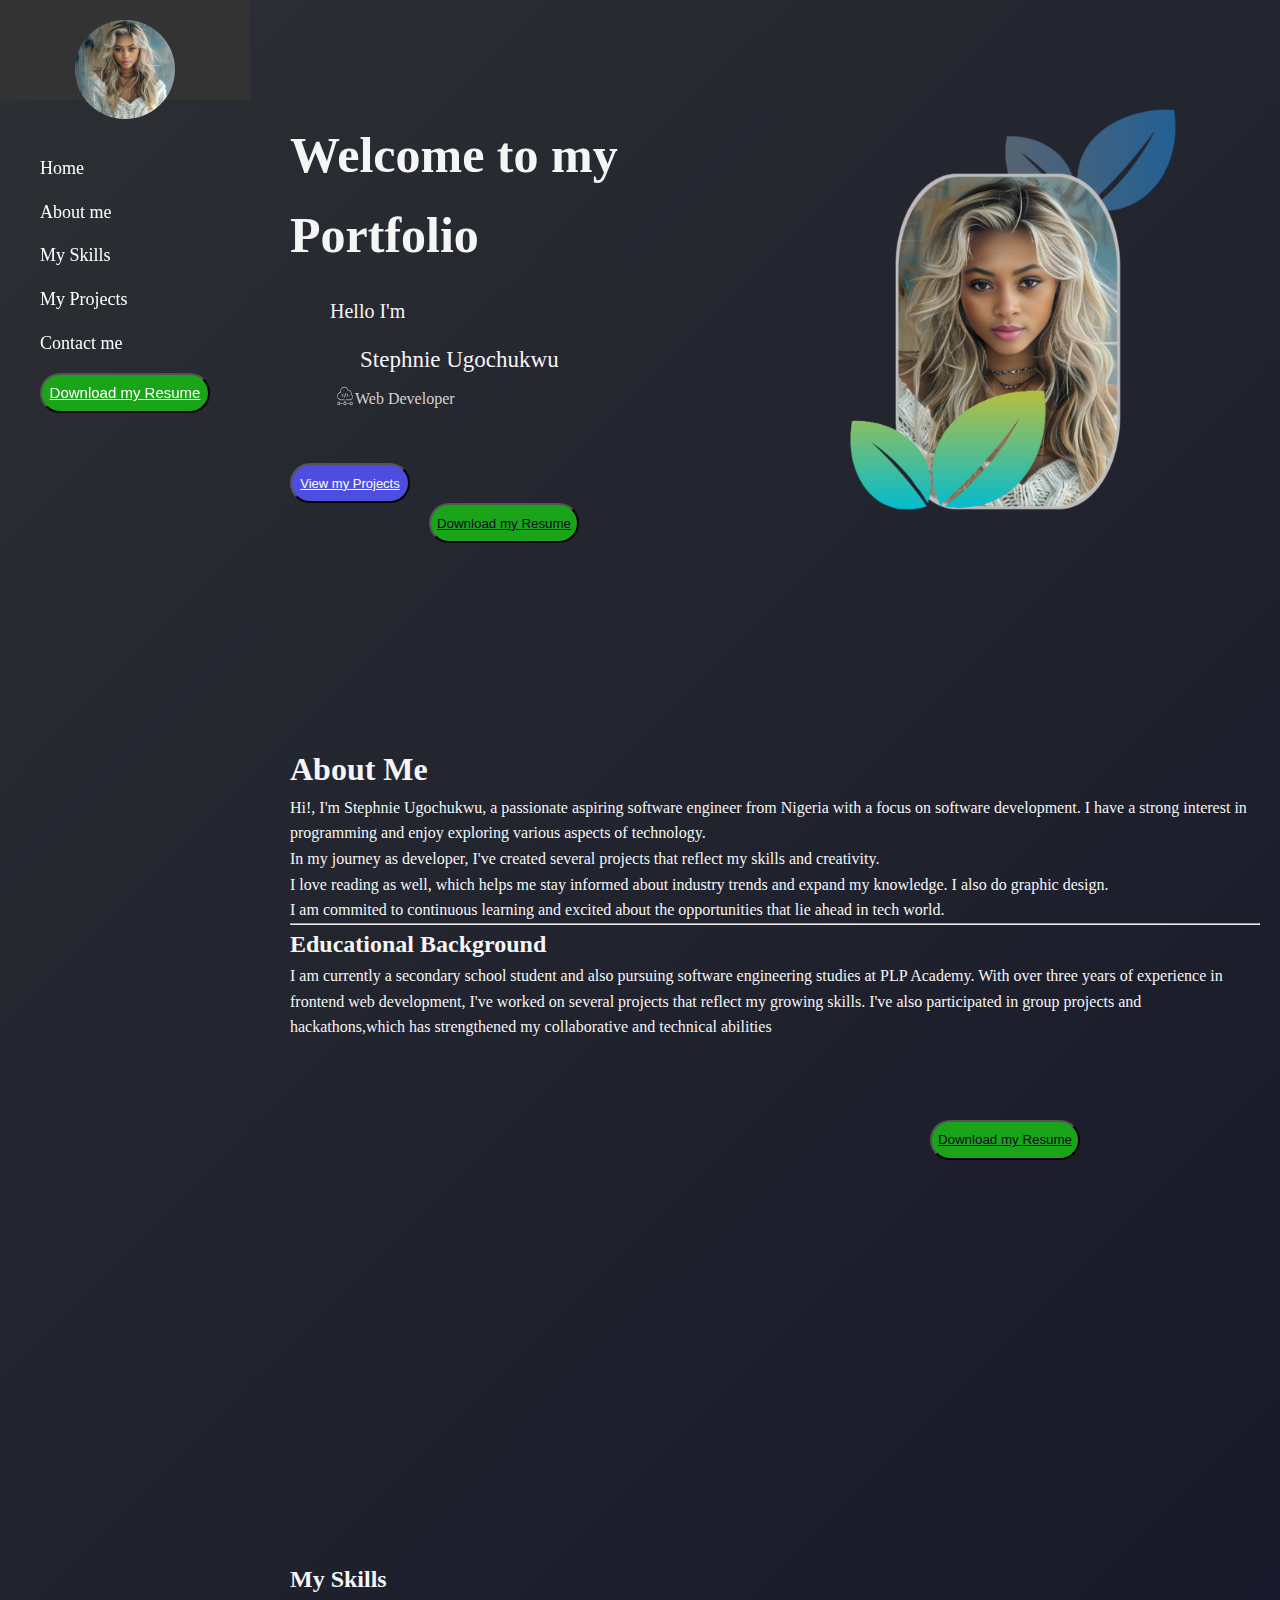
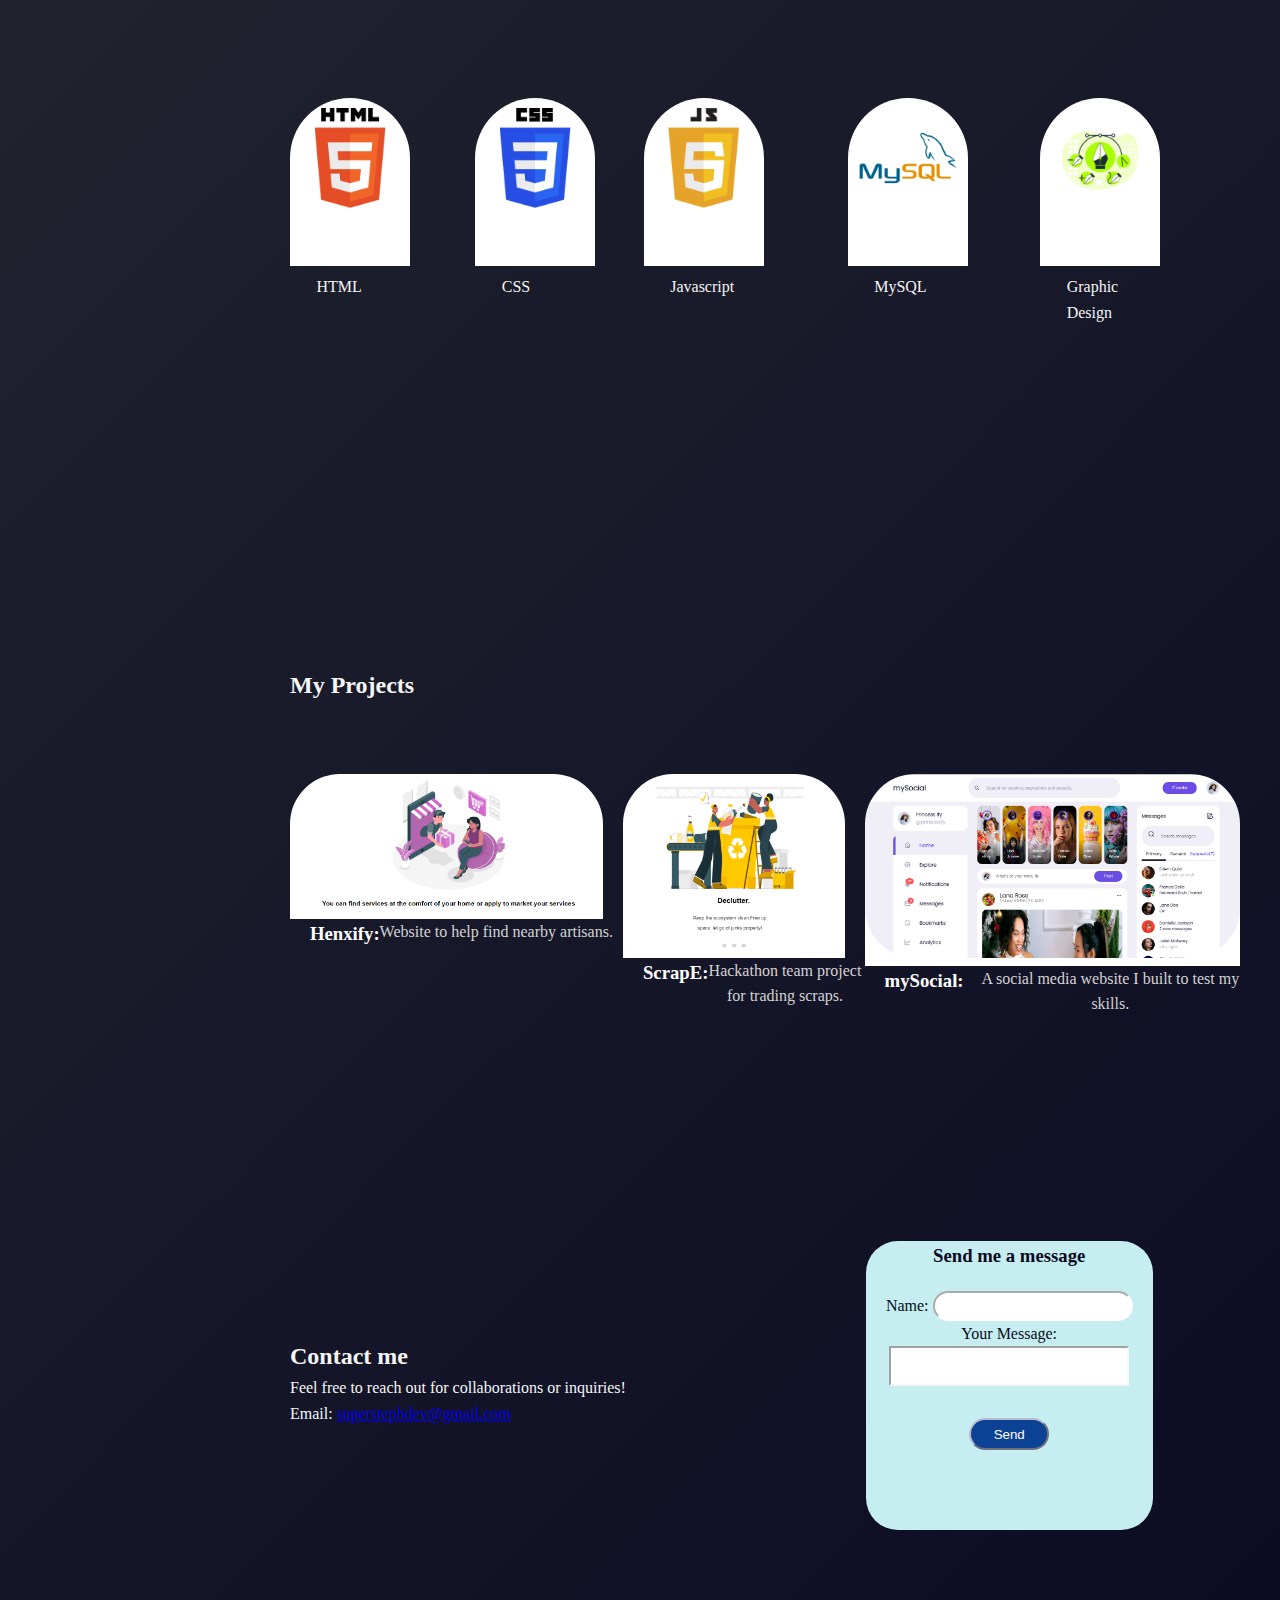
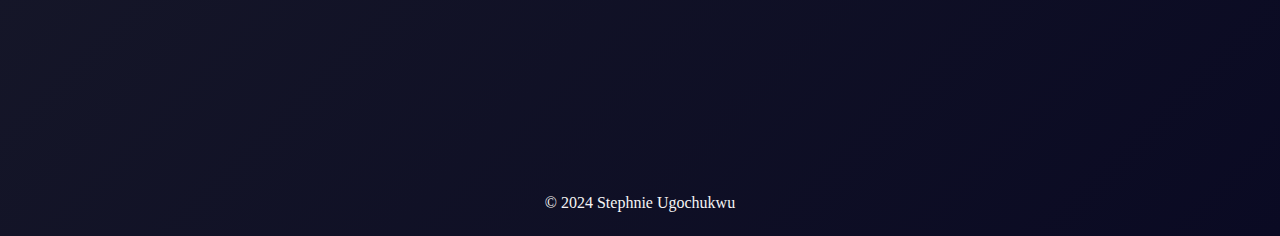
==== My-Portfolio.html @ 868a3bc3 "first" ====
<!DOCTYPE html>
<html lang="en">
<head>
    <meta charset="UTF-8">
    <meta name="viewport" content="width=device-width, initial-scale=1.0">
    <title>Portfolio-Stephnie Ugochukwu</title>
    <link rel="stylesheet" href="style.css">
</head>
<body>
<!---------------------NAV-BAR--------------------->
  <header>
   <div class="navbar">
    <img src="Assets/profile-photo.JPG" alt="My profile photo" class="profile-photo">
      <nav>
          <ul>
              <li><a href="#Home">Home</a></li>
              <li><a href="#About">About me</a></li>
              <li><a href="#skills">My Skills</a></li>
              <li><a href="#projects">My Projects</a></li>
              <li><a href="#contact">Contact me</a></li>
              <li><button class="download_resume1"><a href="Assets/Resume.pdf" target ="_blank" download="Assets/Resume.pdf" >Download my Resume</a></button></li>
          </ul>
      </nav>
    </div>  
  </header>

<!----------------------MAIN------------------------>
  <main>
      <!----------------HOME------------------->
    <section id="Home">
        <div class="container">
            <div class="welcome-section">
                <h1>Welcome to my Portfolio</h1>
                  <p class="hello">Hello I'm</p>
                  <p class="name">Stephnie Ugochukwu</p>
                <span class="description">
                   <i><img src="Assets/cloud.png" alt="icon"></i>
                   <p>Web Developer</p>
                </span>
                <button class="view_projects"><a href="#projects">View my Projects</a></button>

                <button class="download_resume2"><a href="Assets/Resume.pdf" target ="_blank" download="Assets/Resume.pdf">Download my Resume</a></button>
            </div>
            <div class="image-section">
                <img src="Assets/My photo.png" alt="My photo">
            </div>
        </div>
    </section>

     <!--------------ABOUT ME----------------->
     <section id="About">
        <h1>About Me</h1>
         <div class="about-me">
            <p>
                Hi!, I'm Stephnie Ugochukwu, a passionate aspiring software engineer from Nigeria with a focus 
                on software development. I have a strong interest in programming and enjoy 
                exploring various aspects of technology. 
            </p>
            <p>
              In my journey as developer, I've created several projects that
               reflect my skills and creativity.
            </p>
            <p>
                I love reading as well, which helps me stay informed about industry trends
                and expand my knowledge. I also do graphic design.
            </p>
            <p>
                I am commited to continuous learning and excited about the opportunities that lie
                ahead in tech world.
            </p>
         </div>
        <hr>
        <h2>Educational Background</h2>
        <p>
            I am currently a secondary school student and also pursuing software engineering 
           studies at PLP Academy. With over three years of experience in frontend web development,
           I've worked on several projects that reflect my growing skills. I've also participated 
           in group projects and hackathons,which has strengthened my collaborative and technical abilities 
        </p>
        <div class="resume">
            <button class="download_resume3"><a href="Assets/Resume.pdf" target ="_blank" download="Assets/Resume.pdf">Download my Resume</a>
        </div>
     </section>

     <!------------MY SKILLS----------------->
     <section id="skills">
        <h2>My Skills</h2>
                <div class="skills">
                    <div class="skill">
                        <img src="Assets/html.png" alt="">
                    </div>
                    <li>HTML</li>
                    <div class="skill">
                        <img src="Assets/css.png" alt="">
                    </div>
                    <li>CSS</li>
                    <div class="skill">
                        <img src="Assets/javascript.png" alt="">
                    </div>
                    <li>Javascript</li>
                    <div class="skill">
                        <img src="Assets/mysql.png" alt="">
                    </div>
                    <li>MySQL</li>
                    <div class="skill">
                        <img src="Assets/graphic-des.png" alt="">
                    </div>
                    <li>Graphic Design</li>
                </div> 
            
     </section>

     <!------------MY PROJECTS----------------->
     <section id="projects">
        <h2>My Projects</h2>
        <div class="projects">
        <div class="project">
            <div class="frame">
             <img src="Assets/Henxify.png" alt="">
            </div>
            <div class="description">
             <h3>Henxify: </h3>
             <p>Website to help find nearby artisans.</p>
            </div>
         </div>
        <div class="project">
           <div class="frame">
            <img src="Assets/scrapE.png" alt="">
           </div>
           <div class="description">
            <h3>ScrapE: </h3>
            <p> Hackathon team project for trading scraps.</p>
           </div>
        </div>
        <div class="project">
            <div class="frame">
             <img src="Assets/mySocial.png" alt="">
            </div>
            <div class="description">
             <h3>mySocial: </h3>
             <p>A social media website I built to test my skills.</p>
            </div>
         </div>
        </div> 
     </section>

    <!------------CONTACT ME-----------------> 
    <section id="contact">
        <div class="contain">
         <div class="mail">
            <h2>Contact me</h2>
            <p>Feel free to reach out for collaborations or inquiries!</p>
            <p>Email: <a href="mailto:superstephdev@gmail.com">superstephdev@gmail.com</a></p>
         </div>
         <div class="sendmessage">
            <h3>Send me a message</h3>
            <form action="mailto:superstephdev@gmail.com">
                <div class="inputname">
                    <label for="Name:">Name:</label>
                    <input type="text"name="" id="">
                </div>
                <div class="inputmessage">
                    <label for="Message">Your Message:</label>
                    <input type="text" name="" id="">
                </div>
                <button type="submit">Send</button>
        
            </form>
         </div>
        </div>
    </section>
  </main>

  <footer>
    <p>&copy; 2024 Stephnie Ugochukwu</p>
  </footer>

  <script src="index.js"></script>
---- style.css ----
* {
    box-sizing: border-box;
    margin: 0;
    padding: 0;
}

body{
    line-height: 1.6;
    background: linear-gradient(135deg, #2c2f33, #0A0A23);
    color: #f5f5f5;
}

body::-webkit-scrollbar{
    width: 12px;
    height: 12px;
}

body::-webkit-scrollbar-track{
    background: #2c2f33;
    border-radius: 10px;
}

body::-webkit-scrollbar-thumb{
    background: #607ff1;
    border-radius: 10px;
}

body::-webkit-scrollbar-thumb:hover{
    background: #b2eef8;
}

body::-webkit-scrollbar-corner{
    background-color: #2c2f33;
}

/*----------NAVBAR-----------*/

header{
    position: fixed;
    top: 0;
    left: 0;
    width: 250px;
    height: 100px;
    background: #333;
    color: #fff;
    padding: 20px;
}

.navbar{
    display: flex;
    flex-direction: column;
    align-items: center;
}

.profile-photo{
    width: 100px;
    border-radius: 50%;
    margin-bottom: 20px;
}

nav ul{
    list-style-type: none;
    padding: 0;
}

nav ul li{
    margin: 15px 0;
}

nav a{
    color: #fff;
    text-decoration: none;
    font-size: 18px;
}

nav .download_resume1{
    width: 170px;
    height: 40px;
    border-radius: 1.5rem;
    background-color: rgb(26, 164, 26);
}

.download_resume1 a{
    color: white;
    text-decoration: underline;
    font-size: 15px;   
}

.download_resume1 a:hover{
    color: #05dce3;
}

nav a:hover{
   color: #0f0f; 
}

/*----------SECTIONS---------*/
section{
    padding: 80px 20px;
    margin-left: 270px;
}

h1 h2 h3{
    margin-bottom: 20px;
}



/*---------HOME----------*/

.container{
    display: flex;
    flex-direction: row;
}

.container h1{
    font-size: 50px;
}

.welcome-section{
    margin-top: 35px;
}

.hello{
    margin-top: 20px;
    margin-bottom: 15px;
    margin-left: 40px;
    color: 2c2c2c;
    font-size: 20px;
}

.name{
  margin-left: 70px;
  margin-bottom: 7px;
  font-size: 23px;
}

.description{
    display: flex;
    flex-direction: row;
    color: #bcbcd1;
    margin-left: 45px;
}

.description img{
    width: 20px;
    height: 20px;    
}

.description p{
    color: lightgray;
}

.view_projects{
    width: 120px;
    height: 40px;
    border-radius: 1.5rem;
    margin-top: 15px;
    background-color: rgb(77, 77, 223);
}

.view_projects:hover{
    background: linear-gradient(270deg, #2e2ed5, #7c7c86);
}

.view_projects a{
   color: #fff; 
   font-size: 13px;  
}

.download_resume2{
    width: 150px;
    height: 40px;
    border-radius: 1.5rem;
    margin-top: 50px;
    background-color: rgb(26, 164, 26);
    position: relative;
    top: 40px;
    left: 15px;
}

.download_resume2 a{
   color: #0A0A23;
}

.download_resume2:hover{
    background: linear-gradient(45deg, #36d52e, hsl(240, 45%, 57%));
}

.image-section img{
    width: 31rem;
}


/*-----------ABOUT ME------------*/

#about h1{
    font-size: 50px;
    margin-bottom: 15px;
}

#about .about-me{
   margin-bottom: 20px;
}

#about h2{
    margin-top: 40px;
    margin-bottom: 20px;
}

.download_resume3{
    position: relative;
    top: 5rem;
    left: 40rem;
    width: 150px;
    height: 40px;
    border-radius: 1.5rem;
    background-color: rgb(26, 164, 26);
}

.download_resume3:hover{
    background: linear-gradient(150deg, #36d52e, #05dce3);
}

.download_resume3 a{
    color: #0A0A23;
}

/*-----------MY SKILLS-----------*/

#skills{
    margin-bottom: 15rem;
    margin-top: 20rem;
}

#skills .skills{
  display: flex;
  flex-direction: row;
  margin-top: 100px;
}

#skills .skills .skill{
    background-color: #fff;
    margin-right: 20px;
    padding: 10px;
    padding-bottom: 50px;
    border-top-left-radius: 60px;
    border-top-right-radius: 60px;
}

.skill img{
    width:100px
}

 .labels{
   display: flex;
   flex-direction: row;
   margin-bottom: 20px;
}

#skills li{
    list-style-type: none;
    position: relative;
    top: 11rem;
    right: 7.1rem;
}

/*---------MY PROJECTS---------*/


#projects .projects{
    display: flex;
    flex-direction: row;
    margin-top: 70px;
}

.projects .project .frame{
    background-color: #fff;
    margin-right: 20px;
    border-top-left-radius: 60px;
    border-top-right-radius: 60px;
}

.frame img{
    width: 100%;
    height: 60%;
    border-radius: 50px;
}

.project .description{
    color: #fff;
    margin-left: 20px;
    text-align: center;
}

.description p{
    margin-right: 3px;
    text-align: center;
}

/*--------CONTACT ME---------*/


#contact .contain{
    display: flex;
    flex-direction: row;
}

.mail{
    position: relative;
    bottom: 10rem;
    margin-top: 20rem;
}

.sendmessage{
    display: flex;
    flex-direction: column;
    align-items: center;
    color: #0A0A23;
    background-color: #c6eef0;
    border-radius: 2rem;
    margin-left: 15rem;
    position: relative;
    bottom: 10rem;
    margin-top: 14rem;
}

.sendmessage form{
    display: flex;
    flex-direction: column;
    align-items: center;
    padding: 20px;
    padding-bottom: 5rem;
}

.inputname input{
    height: 30px;
    width: 200px;
    border-radius: 20px;
    border-color: #fff;
}

.inputmessage{
    display: flex;
    flex-direction: column;
    align-items: center;
}

.inputmessage input{
   height: 2.5rem;
   width: 15rem;
   border-radius: 1px;
   border-color: #f5f5f5;
}

form button{
    width: 5rem;
    height: 2rem;
    border-color: #bcbcd1;
    border-radius: 2rem;
    margin-top: 2rem;
    background-color: #0b4294;
    color: #fff;
}

/*---------FOOTER-----------*/
footer{
    text-align: center;
    padding: 20px;
}




/* Responsive styles */
@media (max-width: 1200px) {
    header {
        width: 100%;
        height: auto;
        padding: 10px;
    }

    .navbar {
        flex-direction: row;
        justify-content: space-between;
    }

    nav ul {
        display: flex;
        flex-wrap: wrap;
        justify-content: center;
    }

    nav ul li {
        margin: 10px;
    }

    section {
        margin-left: 0; /* Remove left margin */
    }

    .container {
        flex-direction: column; /* Stack elements vertically */
    }

    .image-section img {
        width: 100%; /* Make image responsive */
    }

    .download_resume1, .download_resume2, .download_resume3 {
        width: 100%; /* Full-width buttons */
        height: 40px;
        margin: 10px 0; /* Margin for spacing */
    }
}

@media (max-width: 768px) {
    .container {
        flex-direction: column; /* Stack elements vertically on smaller screens */
        align-items: center; /* Center align */
    }

    h1 {
        font-size: 30px; /* Reduce font size */
    }

    .welcome-section h1 {
        font-size: 30px; /* Reduce font size for welcome section */
    }

    .hello {
        font-size: 16px; /* Adjust font size */
    }

    .name {
        font-size: 20px; /* Adjust font size */
    }

    .view_projects, .download_resume2 {
        width: 100%; /* Full-width buttons */
    }

    #skills .skills {
        flex-direction: column; /* Stack skills vertically */
    }

    .projects {
        display: flex;
        flex-direction: column; /* Stack project details vertically */
       /* Center project details */
    }

    .frame img {
        width: 90%; /* Make project images responsive */
    }

    .sendmessage {
        width: 90%; /* Full width for send message section */
        margin-left: 0; /* Center align */
    }
}

@media (max-width: 480px) {
    h1, h2, h3 {
        font-size: 24px; /* Further reduce font size for very small screens */
    }

    .profile-photo {
        width: 80px; /* Adjust profile photo size */
    }

    .inputname input,
    .inputmessage input {
        width: 100%; /* Full width for inputs */
    }

    .projects {
        display: flex;
        flex-direction: column; /* Stack project details vertically */
       /* Center project details */
    }
}
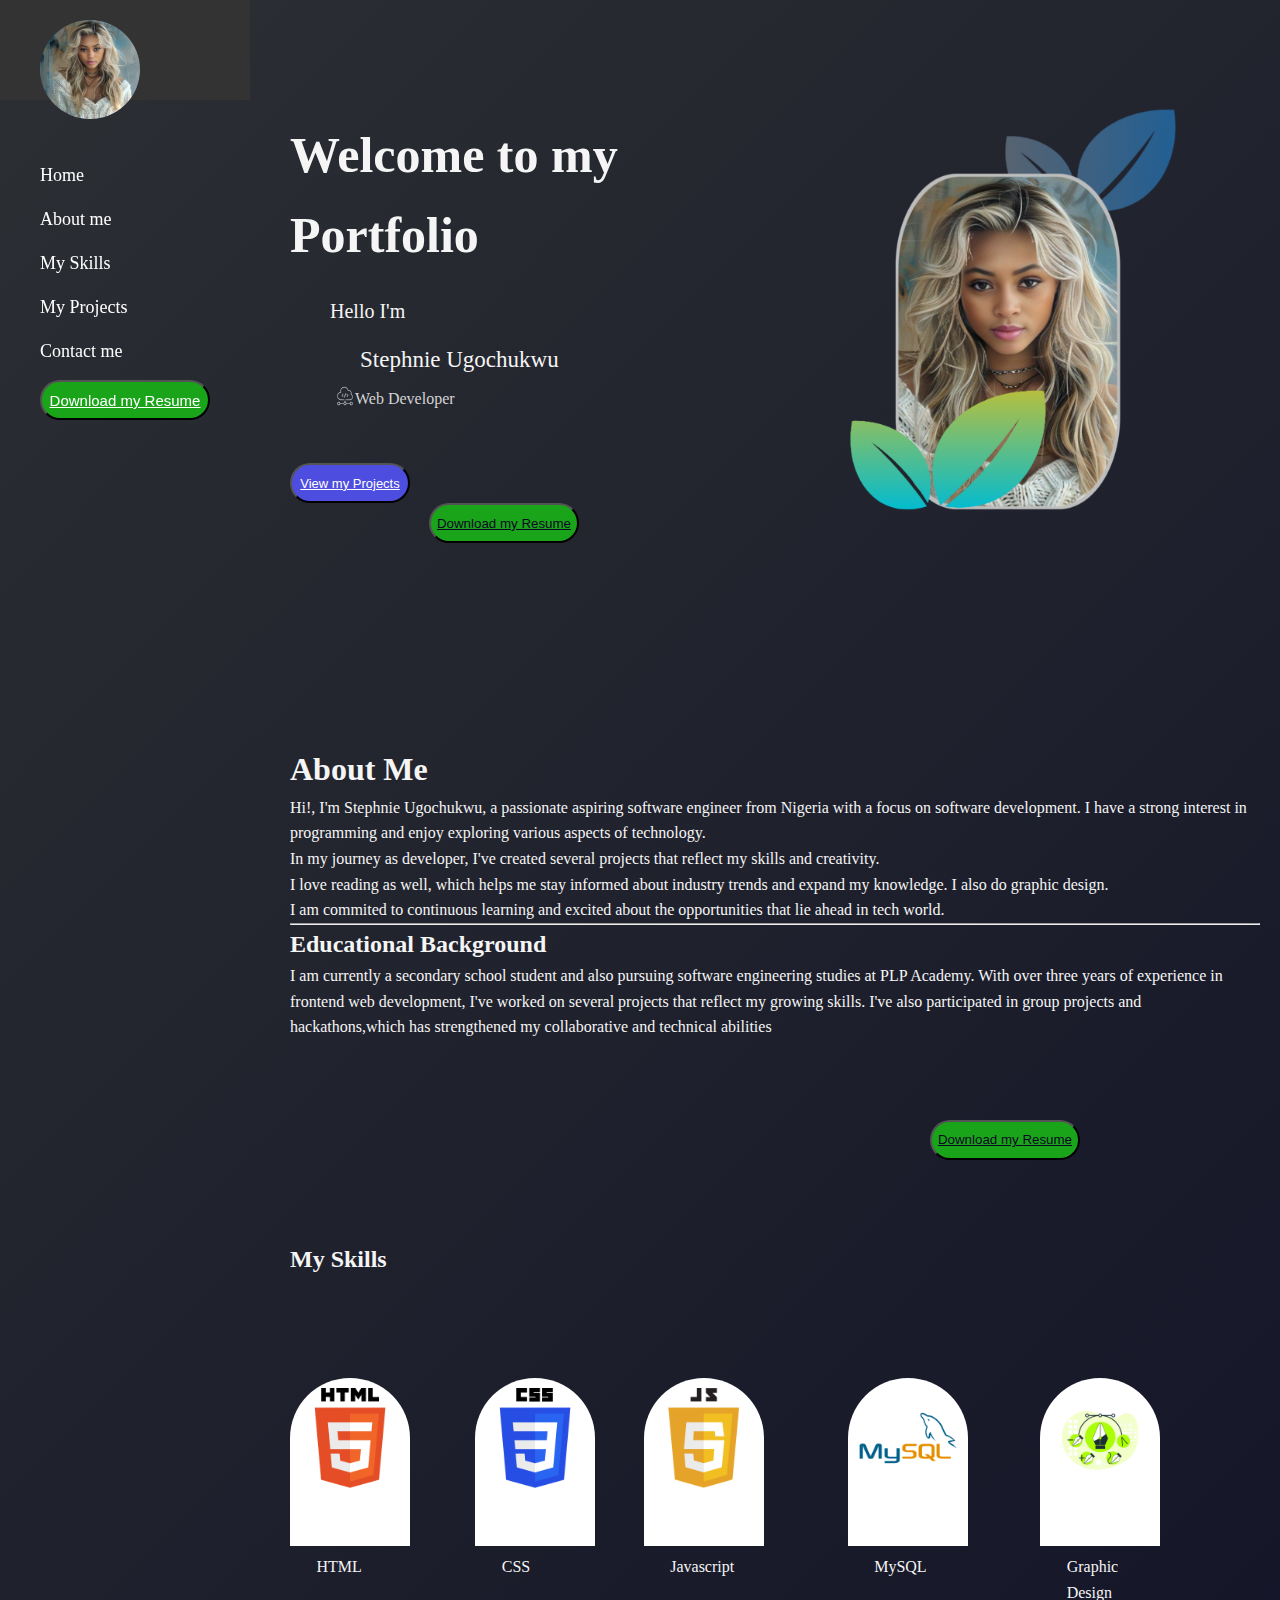
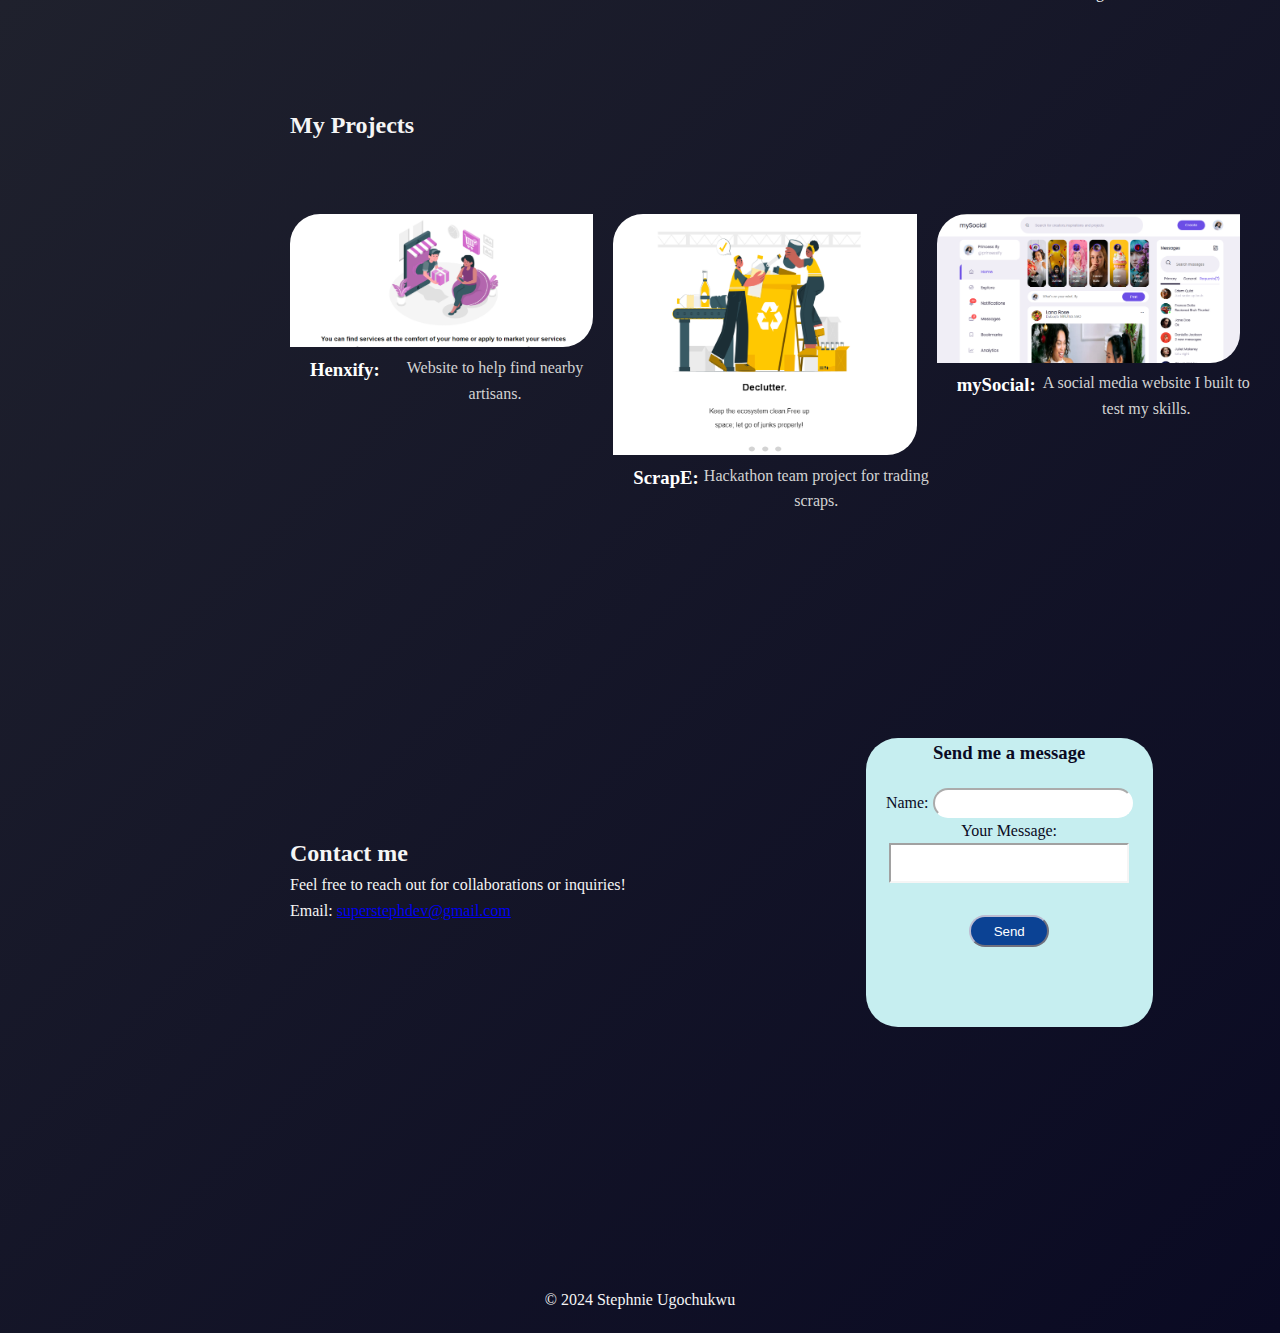
==== commit 79206035: "Updated Version" ====
--- a/My-Portfolio.html
+++ b/My-Portfolio.html
@@ -8,18 +8,21 @@
 </head>
 <body>
 <!---------------------NAV-BAR--------------------->
-  <header>
+  <header id="header">
    <div class="navbar">
-    <img src="Assets/profile-photo.JPG" alt="My profile photo" class="profile-photo">
+    <button class="toggle-button" id="toggleBtn" onclick="toggleHeader()"><img src="Assets/more_4571621.png" alt=""></button>
       <nav>
-          <ul>
-              <li><a href="#Home">Home</a></li>
-              <li><a href="#About">About me</a></li>
-              <li><a href="#skills">My Skills</a></li>
-              <li><a href="#projects">My Projects</a></li>
-              <li><a href="#contact">Contact me</a></li>
-              <li><button class="download_resume1"><a href="Assets/Resume.pdf" target ="_blank" download="Assets/Resume.pdf" >Download my Resume</a></button></li>
-          </ul>
+          <div class="nav-links" id="navLinks">
+            <img src="Assets/profile-photo.JPG" alt="My profile photo" class="profile-photo">
+            <ul>
+                <li><a href="#Home">Home</a></li>
+                <li><a href="#About">About me</a></li>
+                <li><a href="#skills">My Skills</a></li>
+                <li><a href="#projects">My Projects</a></li>
+                <li><a href="#contact">Contact me</a></li>
+                <li><button class="download_resume1"><a href="Assets/Resume.pdf" target ="_blank" download="Assets/Resume.pdf" >Download my Resume</a></button></li>
+            </ul>
+          </div>
       </nav>
     </div>  
   </header>
--- a/style.css
+++ b/style.css
@@ -58,6 +58,14 @@
     margin-bottom: 20px;
 }
 
+.toggle-button{
+    display: none;
+}
+
+.toggle-button img{
+    width: 30px;
+}
+
 nav ul{
     list-style-type: none;
     padding: 0;
@@ -71,6 +79,7 @@
     color: #fff;
     text-decoration: none;
     font-size: 18px;
+    display: block;
 }
 
 nav .download_resume1{
@@ -228,10 +237,6 @@
 
 /*-----------MY SKILLS-----------*/
 
-#skills{
-    margin-bottom: 15rem;
-    margin-top: 20rem;
-}
 
 #skills .skills{
   display: flex;
@@ -249,7 +254,7 @@
 }
 
 .skill img{
-    width:100px
+    width:100px;
 }
 
  .labels{
@@ -275,16 +280,14 @@
 }
 
 .projects .project .frame{
-    background-color: #fff;
     margin-right: 20px;
-    border-top-left-radius: 60px;
-    border-top-right-radius: 60px;
 }
 
 .frame img{
+    border-top-left-radius: 30px;
+    border-bottom-right-radius: 30px;
     width: 100%;
-    height: 60%;
-    border-radius: 50px;
+    height: 100%;
 }
 
 .project .description{
@@ -370,120 +373,161 @@
 }
 
 
-
-
-/* Responsive styles */
-@media (max-width: 1200px) {
-    header {
+/*------------------Customization for tablets------------------*/
+
+
+
+@media (max-width: 1000px) {
+
+    section{
+        padding: 50px 350px;
+        margin-left: 270px;
+    }
+
+
+    .toggle-button{
+        background: none;
+        display: flex;
+        padding: 14px 20px;
+        border: none;
+        cursor: pointer;
+        position: absolute;
+        top: 0;
+        left: 0;
+        transition: left 0.3s ease;
+    }
+
+    .navbar{
+        position: relative;
         width: 100%;
-        height: auto;
-        padding: 10px;
-    }
-
-    .navbar {
-        flex-direction: row;
-        justify-content: space-between;
-    }
-
-    nav ul {
-        display: flex;
-        flex-wrap: wrap;
-        justify-content: center;
-    }
-
-    nav ul li {
-        margin: 10px;
-    }
+        
+    }
+
+   .nav-links{
+    display: none;
+    flex-direction: column;
+    width: 100%;
+   }
+   
+   header{
+    background: transparent;
+   }
+   
+   header.active{
+     background-color: #333;
+   }
+ 
+   .nav-links.active{
+    display: block;
+   }
+
 
     section {
-        margin-left: 0; /* Remove left margin */
+        margin-left: 0; 
     }
 
     .container {
-        flex-direction: column; /* Stack elements vertically */
+        flex-direction: column; 
     }
 
     .image-section img {
-        width: 100%; /* Make image responsive */
+        margin-top: 50px;
+        width: 100%; 
     }
 
     .download_resume1, .download_resume2, .download_resume3 {
-        width: 100%; /* Full-width buttons */
+        width: 100%; 
         height: 40px;
-        margin: 10px 0; /* Margin for spacing */
-    }
-}
-
-@media (max-width: 768px) {
-    .container {
-        flex-direction: column; /* Stack elements vertically on smaller screens */
-        align-items: center; /* Center align */
-    }
-
-    h1 {
-        font-size: 30px; /* Reduce font size */
-    }
+        margin: 10px 0; 
+    }
+
 
     .welcome-section h1 {
-        font-size: 30px; /* Reduce font size for welcome section */
+        font-size: 30px; 
+        white-space: nowrap;
     }
 
     .hello {
-        font-size: 16px; /* Adjust font size */
+        font-size: 20px;
     }
 
     .name {
-        font-size: 20px; /* Adjust font size */
+        font-size: 21px; 
+    }
+    
+    .welcome-section .description{
+        font-size: 15px;
     }
 
     .view_projects, .download_resume2 {
-        width: 100%; /* Full-width buttons */
+        width: 50%; 
+    }
+
+    .view_projects a{
+        font-size: 11px;
+    }
+
+    .download_resume2 a{
+        font-size: 11px;
+    }
+    
+    #About p{
+        font-size: 12px;
+    }
+
+    .download_resume3{
+        bottom: 0.5px;
+        left: 7px;
+    }
+
+    .download_resume3 a{
+        font-size: 10px;
     }
 
     #skills .skills {
         flex-direction: column; /* Stack skills vertically */
-    }
-
-    .projects {
-        display: flex;
-        flex-direction: column; /* Stack project details vertically */
-       /* Center project details */
+        padding: 20%;
+    }
+
+    #skills h2 {
+        margin-top: 50px;
+        margin-bottom: 0;
+    }
+
+    .skills li{
+        display: none;
+    }
+
+    .skill{
+        margin-bottom: 7px;
+    }
+
+    #projects .projects {
+        flex-direction: column; 
+
+    }
+
+    .project{
+        border-radius: 0;
+        font-size: 8px;
+    }
+
+    .projects .project .frame{
+        padding: 0;
+        background: none;
+    }
+
+    .project .description{
+        font-size: 15px;
+        margin-bottom: 50px;
     }
 
     .frame img {
-        width: 90%; /* Make project images responsive */
+        width: 100%; 
+        border-radius: 5px;
     }
 
     .sendmessage {
-        width: 90%; /* Full width for send message section */
-        margin-left: 0; /* Center align */
-    }
-}
-
-@media (max-width: 480px) {
-    h1, h2, h3 {
-        font-size: 24px; /* Further reduce font size for very small screens */
-    }
-
-    .profile-photo {
-        width: 80px; /* Adjust profile photo size */
-    }
-
-    .inputname input,
-    .inputmessage input {
-        width: 100%; /* Full width for inputs */
-    }
-
-    .projects {
-        display: flex;
-        flex-direction: column; /* Stack project details vertically */
-       /* Center project details */
-    }
-}
-
-
-
-
-
-
-
+        display: none;
+    }
+}
